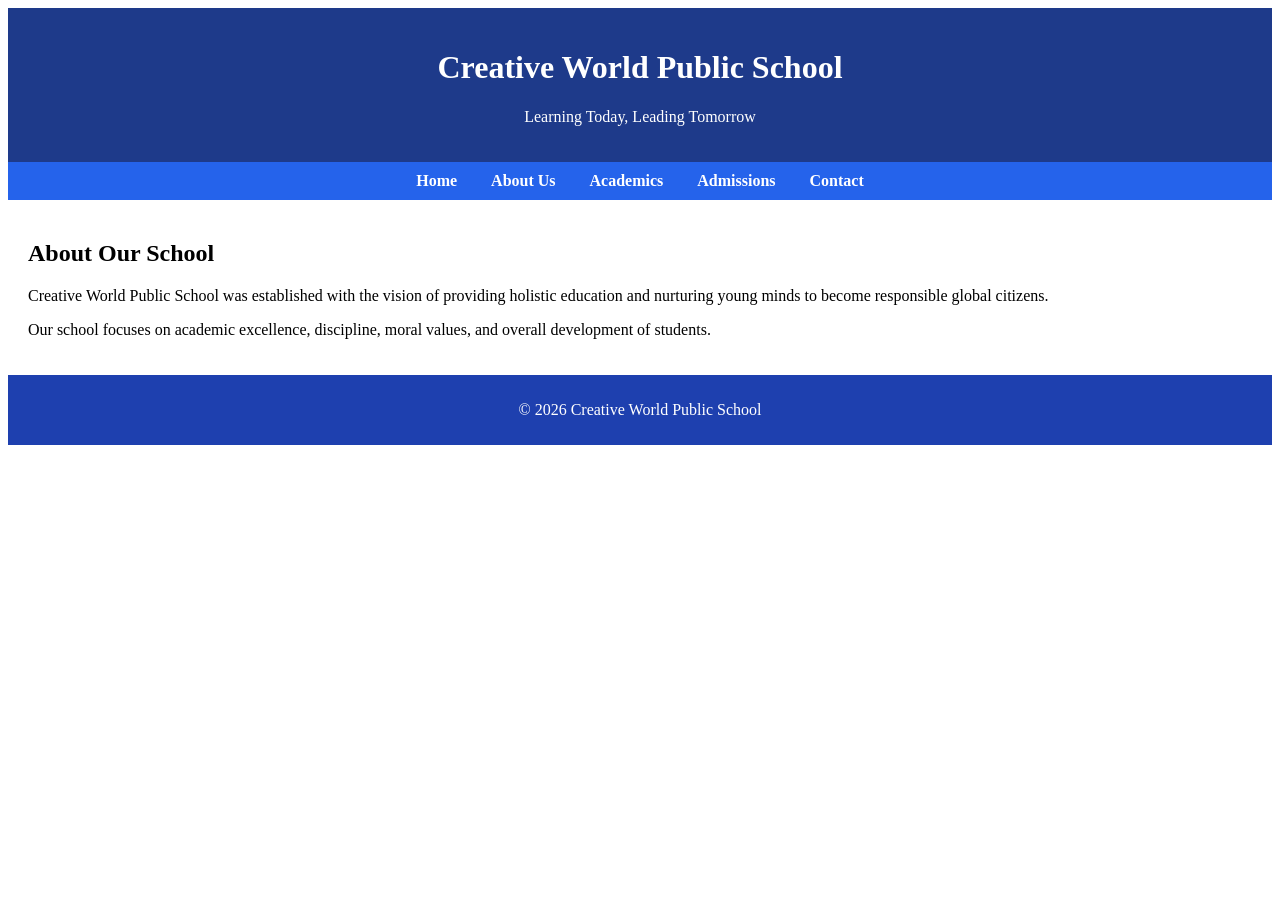
==== about.html @ 9b0a52f7 "first commit" ====
<!DOCTYPE html>
<html>
<head>
  <title>About Us - Creative World Public School</title>
  <link rel="stylesheet" href="style.css">
</head>
<body>

  <header>
    <h1>Creative World Public School</h1>
    <p>Learning Today, Leading Tomorrow</p>
  </header>

  <nav>
    <a href="index.html">Home</a>
    <a href="about.html">About Us</a>
    <a href="academics.html">Academics</a>
    <a href="admissions.html">Admissions</a>
    <a href="contact.html">Contact</a>
  </nav>

  <section>
    <h2>About Our School</h2>
    <p>
      Creative World Public School was established with the vision
      of providing holistic education and nurturing young minds
      to become responsible global citizens.
    </p>

    <p>
      Our school focuses on academic excellence, discipline,
      moral values, and overall development of students.
    </p>
  </section>

  <footer>
    <p>© 2026 Creative World Public School</p>
  </footer>

</body>
</html>
---- style.css ----
Conversation opened. 1 unread message.

Skip to content
Using Gmail with screen readers
4 of 2,316
creative World Public School
Inbox

Jamil Md
Attachments
9 Feb 2026, 22:29 (1 day ago)
to me


Best regards,
Jamil
Software Tester
Department: R&D
Mobile: +91-8877624846
 6 attachment
  •  Scanned by Gmail



body {
  margin: 0;
  font-family: Arial, sans-serif;
  min-height: 100vh;
  display: flex;
  flex-direction: column;
}



header {
  background-color: #1e3a8a;
  color: white;
  text-align: center;
  padding: 20px;
}

nav {
  background-color: #2563eb;
  text-align: center;
  padding: 10px;
}

nav a {
  color: white;
  margin: 0 15px;
  text-decoration: none;
  font-weight: bold;
}

nav a:hover {
  text-decoration: underline;
}

section {
  padding: 20px;
}

footer {
  background-color: #1e40af;
  color: white;
  text-align: center;
  padding: 10px;
  margin-top: auto;
}

style.css
Displaying style.css.
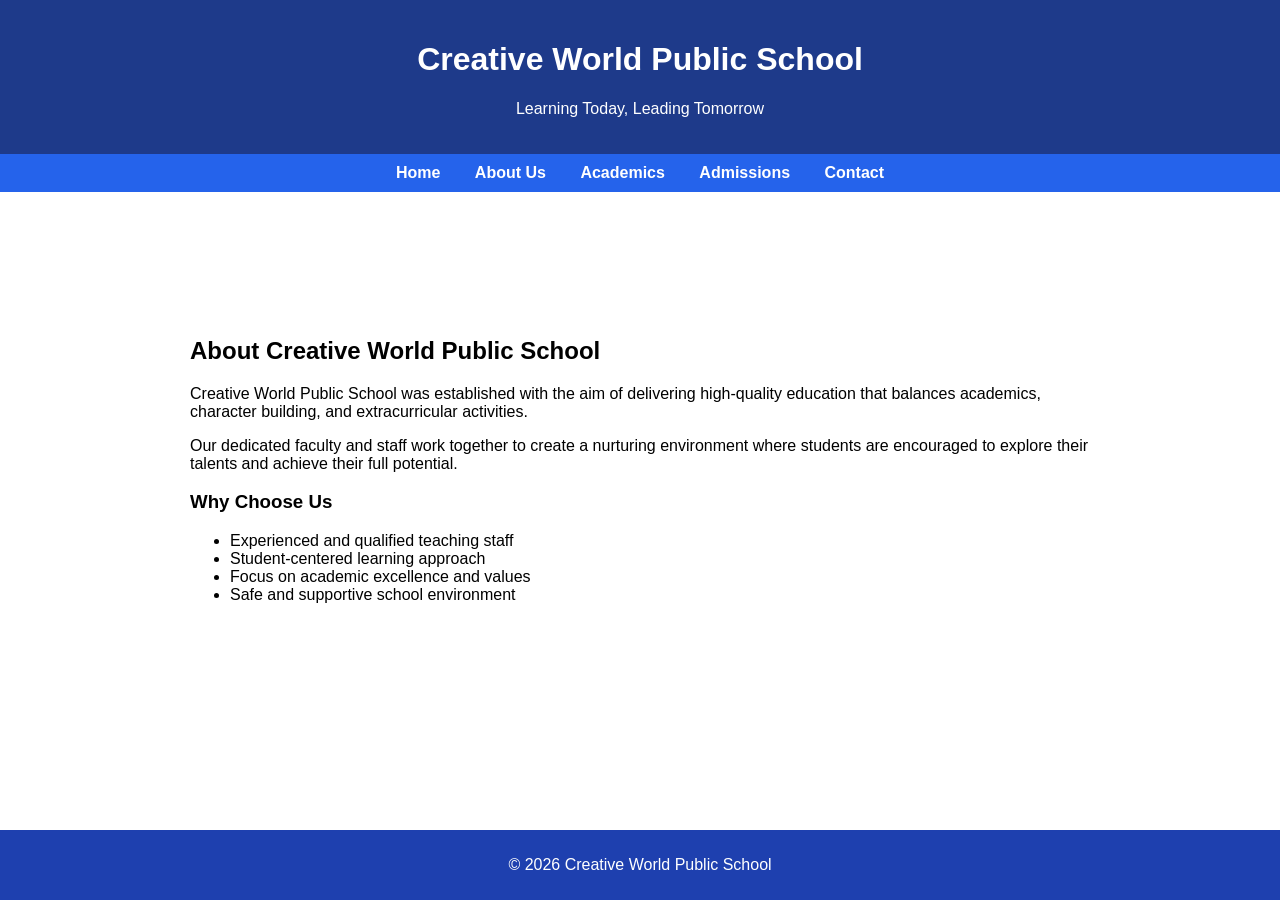
==== commit fd7ee2b3: "desktop uploaded all the new files" ====
--- a/about.html
+++ b/about.html
@@ -1,41 +1,52 @@
-<!DOCTYPE html>
-<html>
-<head>
-  <title>About Us - Creative World Public School</title>
-  <link rel="stylesheet" href="style.css">
-</head>
-<body>
-
-  <header>
-    <h1>Creative World Public School</h1>
-    <p>Learning Today, Leading Tomorrow</p>
-  </header>
-
-  <nav>
-    <a href="index.html">Home</a>
-    <a href="about.html">About Us</a>
-    <a href="academics.html">Academics</a>
-    <a href="admissions.html">Admissions</a>
-    <a href="contact.html">Contact</a>
-  </nav>
-
-  <section>
-    <h2>About Our School</h2>
-    <p>
-      Creative World Public School was established with the vision
-      of providing holistic education and nurturing young minds
-      to become responsible global citizens.
-    </p>
-
-    <p>
-      Our school focuses on academic excellence, discipline,
-      moral values, and overall development of students.
-    </p>
-  </section>
-
-  <footer>
-    <p>© 2026 Creative World Public School</p>
-  </footer>
-
-</body>
-</html>
+<!DOCTYPE html>
+<html>
+<head>
+  <title>About Us - Creative World Public School</title>
+  <link rel="stylesheet" href="style.css">
+</head>
+<body>
+
+  <header>
+    <h1>Creative World Public School</h1>
+    <p>Learning Today, Leading Tomorrow</p>
+  </header>
+
+  <nav>
+    <a href="index.html">Home</a>
+    <a href="about.html">About Us</a>
+    <a href="academics.html">Academics</a>
+    <a href="admissions.html">Admissions</a>
+    <a href="contact.html">Contact</a>
+  </nav>
+
+  <section>
+  <h2>About Creative World Public School</h2>
+
+  <p>
+    Creative World Public School was established with the aim of
+    delivering high-quality education that balances academics,
+    character building, and extracurricular activities.
+  </p>
+
+  <p>
+    Our dedicated faculty and staff work together to create a
+    nurturing environment where students are encouraged to
+    explore their talents and achieve their full potential.
+  </p>
+
+  <h3>Why Choose Us</h3>
+  <ul>
+    <li>Experienced and qualified teaching staff</li>
+    <li>Student-centered learning approach</li>
+    <li>Focus on academic excellence and values</li>
+    <li>Safe and supportive school environment</li>
+  </ul>
+</section>
+
+
+  <footer>
+    <p>© 2026 Creative World Public School</p>
+  </footer>
+
+</body>
+</html>
--- a/style.css
+++ b/style.css
@@ -1,72 +1,78 @@
-Conversation opened. 1 unread message.
-
-Skip to content
-Using Gmail with screen readers
-4 of 2,316
-creative World Public School
-Inbox
-
-Jamil Md
-Attachments
-9 Feb 2026, 22:29 (1 day ago)
-to me
-
-
-Best regards,
-Jamil
-Software Tester
-Department: R&D
-Mobile: +91-8877624846
- 6 attachment
-  •  Scanned by Gmail
-
-
-
-body {
-  margin: 0;
-  font-family: Arial, sans-serif;
-  min-height: 100vh;
-  display: flex;
-  flex-direction: column;
-}
-
-
-
-header {
-  background-color: #1e3a8a;
-  color: white;
-  text-align: center;
-  padding: 20px;
-}
-
-nav {
-  background-color: #2563eb;
-  text-align: center;
-  padding: 10px;
-}
-
-nav a {
-  color: white;
-  margin: 0 15px;
-  text-decoration: none;
-  font-weight: bold;
-}
-
-nav a:hover {
-  text-decoration: underline;
-}
-
-section {
-  padding: 20px;
-}
-
-footer {
-  background-color: #1e40af;
-  color: white;
-  text-align: center;
-  padding: 10px;
-  margin-top: auto;
-}
-
-style.css
-Displaying style.css.+
+
+body {
+  margin: 0;
+  font-family: Arial, sans-serif;
+  min-height: 100vh;
+  display: flex;
+  flex-direction: column;
+}
+
+
+
+
+header {
+  background-color: #1e3a8a;
+  color: white;
+  text-align: center;
+  padding: 20px;
+}
+
+nav {
+  background-color: #2563eb;
+  text-align: center;
+  padding: 10px;
+}
+
+nav a {
+  color: white;
+  margin: 0 15px;
+  text-decoration: none;
+  font-weight: bold;
+}
+
+nav a:hover {
+  text-decoration: underline;
+}
+
+section {
+  padding: 40px 20px;
+  max-width: 900px;
+  margin: auto;
+}
+
+
+footer {
+  background-color: #1e40af;
+  color: white;
+  text-align: center;
+  padding: 10px;
+  margin-top: auto;
+}
+.hero {
+  background-color: #f1f5f9;
+  text-align: center;
+  padding: 40px 20px;
+}
+
+.hero h2 {
+  color: #1e40af;
+  margin-bottom: 10px;
+}
+
+.hero p {
+  font-size: 18px;
+}
+
+.school-image {
+  text-align: center;
+  margin: 20px 0;
+}
+
+.school-image img {
+  width: 80%;
+  max-width: 600px;
+  border-radius: 8px;
+}
+
+
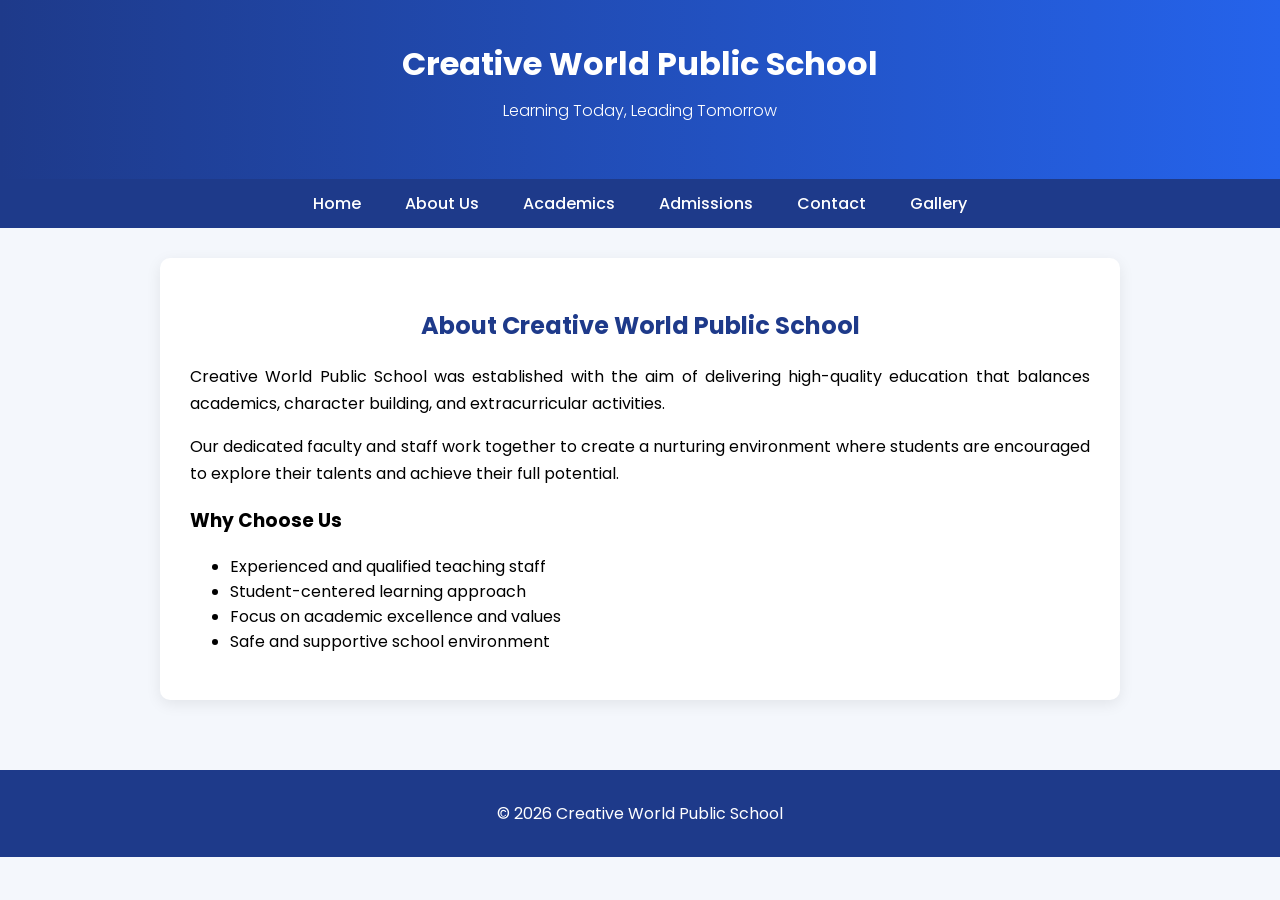
==== commit 1f845775: "Updated website design and added gallery" ====
--- a/about.html
+++ b/about.html
@@ -1,52 +1,55 @@
-<!DOCTYPE html>
-<html>
-<head>
-  <title>About Us - Creative World Public School</title>
-  <link rel="stylesheet" href="style.css">
-</head>
-<body>
-
-  <header>
-    <h1>Creative World Public School</h1>
-    <p>Learning Today, Leading Tomorrow</p>
-  </header>
-
-  <nav>
-    <a href="index.html">Home</a>
-    <a href="about.html">About Us</a>
-    <a href="academics.html">Academics</a>
-    <a href="admissions.html">Admissions</a>
-    <a href="contact.html">Contact</a>
-  </nav>
-
-  <section>
-  <h2>About Creative World Public School</h2>
-
-  <p>
-    Creative World Public School was established with the aim of
-    delivering high-quality education that balances academics,
-    character building, and extracurricular activities.
-  </p>
-
-  <p>
-    Our dedicated faculty and staff work together to create a
-    nurturing environment where students are encouraged to
-    explore their talents and achieve their full potential.
-  </p>
-
-  <h3>Why Choose Us</h3>
-  <ul>
-    <li>Experienced and qualified teaching staff</li>
-    <li>Student-centered learning approach</li>
-    <li>Focus on academic excellence and values</li>
-    <li>Safe and supportive school environment</li>
-  </ul>
-</section>
-
-
-  <footer>
-    <p>© 2026 Creative World Public School</p>
-  </footer>
-
-</body>
-</html>
+<!DOCTYPE html>
+<html>
+<head>
+  <title>About Us - Creative World Public School</title>
+  <meta name="viewport" content="width=device-width, initial-scale=1.0">
+  <link href="https://fonts.googleapis.com/css2?family=Poppins:wght@300;400;600&display=swap" rel="stylesheet">
+  <link rel="stylesheet" href="style.css">
+</head>
+<body>
+
+  <header>
+    <h1>Creative World Public School</h1>
+    <p>Learning Today, Leading Tomorrow</p>
+  </header>
+
+  <nav>
+    <a href="index.html">Home</a>
+    <a href="about.html">About Us</a>
+    <a href="academics.html">Academics</a>
+    <a href="admissions.html">Admissions</a>
+    <a href="contact.html">Contact</a>
+    <a href="gallery.html">Gallery</a>
+  </nav>
+
+  <section>
+  <h2>About Creative World Public School</h2>
+
+  <p>
+    Creative World Public School was established with the aim of
+    delivering high-quality education that balances academics,
+    character building, and extracurricular activities.
+  </p>
+
+  <p>
+    Our dedicated faculty and staff work together to create a
+    nurturing environment where students are encouraged to
+    explore their talents and achieve their full potential.
+  </p>
+
+  <h3>Why Choose Us</h3>
+  <ul>
+    <li>Experienced and qualified teaching staff</li>
+    <li>Student-centered learning approach</li>
+    <li>Focus on academic excellence and values</li>
+    <li>Safe and supportive school environment</li>
+  </ul>
+</section>
+
+
+  <footer>
+    <p>© 2026 Creative World Public School</p>
+  </footer>
+
+</body>
+</html>
--- a/style.css
+++ b/style.css
@@ -1,78 +1,219 @@
-
-
-body {
-  margin: 0;
-  font-family: Arial, sans-serif;
-  min-height: 100vh;
-  display: flex;
-  flex-direction: column;
-}
-
-
-
-
-header {
-  background-color: #1e3a8a;
-  color: white;
-  text-align: center;
-  padding: 20px;
-}
-
-nav {
-  background-color: #2563eb;
-  text-align: center;
-  padding: 10px;
-}
-
-nav a {
-  color: white;
-  margin: 0 15px;
-  text-decoration: none;
-  font-weight: bold;
-}
-
-nav a:hover {
-  text-decoration: underline;
-}
-
-section {
-  padding: 40px 20px;
-  max-width: 900px;
-  margin: auto;
-}
-
-
-footer {
-  background-color: #1e40af;
-  color: white;
-  text-align: center;
-  padding: 10px;
-  margin-top: auto;
-}
-.hero {
-  background-color: #f1f5f9;
-  text-align: center;
-  padding: 40px 20px;
-}
-
-.hero h2 {
-  color: #1e40af;
-  margin-bottom: 10px;
-}
-
-.hero p {
-  font-size: 18px;
-}
-
-.school-image {
-  text-align: center;
-  margin: 20px 0;
-}
-
-.school-image img {
-  width: 80%;
-  max-width: 600px;
-  border-radius: 8px;
-}
-
-
+body {
+  margin: 0;
+  font-family: 'Poppins', sans-serif;
+  background-color: #f4f7fc;
+  min-height: 100vh;
+  display: flex;
+  flex-direction: column;
+}
+
+/* Header */
+header {
+  background: linear-gradient(90deg, #1e3a8a, #2563eb);
+  color: white;
+  text-align: center;
+  padding: 40px 20px;
+}
+
+header h1 {
+  margin: 0;
+  font-size: 32px;
+}
+
+header p {
+  margin-top: 10px;
+  font-weight: 300;
+}
+
+/* Navigation */
+nav {
+  background-color: #1e3a8a;
+  text-align: center;
+  padding: 12px 0;
+}
+
+nav a {
+  color: white;
+  text-decoration: none;
+  margin: 0 20px;
+  font-weight: 500;
+  transition: 0.3s;
+}
+
+nav a:hover {
+  color: #ffd700;
+}
+
+/* Hero Section */
+.hero {
+  background-color: #e6f0ff;
+  text-align: center;
+  padding: 40px 20px;
+}
+
+.hero h2 {
+  color: #1e40af;
+  margin-bottom: 10px;
+}
+
+/* Main Sections */
+section {
+  background: white;
+  margin: 30px auto;
+  padding: 30px;
+  border-radius: 10px;
+  max-width: 900px;
+  box-shadow: 0 4px 15px rgba(0,0,0,0.08);
+}
+
+/* Section Headings */
+section h2 {
+  text-align: center;
+  color: #1e3a8a;
+  margin-bottom: 20px;
+}
+
+/* Section Paragraphs */
+section p {
+  line-height: 1.7;
+  font-size: 16px;
+  text-align: justify;
+}
+
+/* Images */
+.school-image {
+  text-align: center;
+  margin: 20px 0;
+}
+
+.school-image img {
+  width: 100%;
+  max-width: 600px;
+  display: block;
+  margin: 20px auto;
+  border-radius: 10px;
+}
+
+/* Buttons */
+button {
+  background-color: #1e3a8a;
+  color: white;
+  padding: 10px 20px;
+  border: none;
+  border-radius: 5px;
+  cursor: pointer;
+}
+
+button:hover {
+  background-color: #15306b;
+}
+
+/* Footer */
+footer {
+  background-color: #1e3a8a;
+  color: white;
+  text-align: center;
+  padding: 15px;
+  margin-top: 40px;
+}
+
+/* Main layout fix */
+main {
+  flex: 1;
+}
+
+
+/* ===========================
+   Responsive Design
+   =========================== */
+
+@media (max-width: 768px) {
+
+  nav {
+    padding: 0;
+  }
+
+  nav a {
+    text-align: center;
+    font-size: 16px;
+    display: block;
+    width: 100%;
+    padding: 15px 0;
+    margin: 0;
+    border-top: 1px solid rgba(255,255,255,0.2);
+  }
+
+  nav a:first-child {
+    border-top: none;
+  }
+
+}
+
+/* Gallery Grid */
+.gallery {
+  display: grid;
+  grid-template-columns: repeat(auto-fit, minmax(250px, 1fr));
+  gap: 15px;
+  margin-top: 20px;
+}
+
+.gallery img {
+  width: 100%;
+  border-radius: 10px;
+  transition: 0.3s;
+}
+
+.gallery img:hover {
+  transform: scale(1.05);
+}
+
+/* =========================
+   Gallery Styling
+========================= */
+
+.gallery {
+  display: grid;
+  grid-template-columns: repeat(auto-fit, minmax(250px, 1fr));
+  gap: 20px;
+  margin-top: 25px;
+}
+
+.gallery-item {
+  overflow: hidden;
+  border-radius: 12px;
+  box-shadow: 0 5px 15px rgba(0,0,0,0.1);
+}
+
+.gallery-item img {
+  width: 100%;
+  height: 250px;
+  object-fit: cover;
+  transition: transform 0.4s ease;
+}
+
+.gallery-item img:hover {
+  transform: scale(1.1);
+}
+.gallery {
+  display: grid;
+  grid-template-columns: repeat(auto-fit, minmax(250px, 1fr));
+  gap: 20px;
+}
+
+.gallery-item {
+  overflow: hidden;
+  border-radius: 10px;
+  box-shadow: 0 4px 15px rgba(0,0,0,0.1);
+}
+
+.gallery-item img {
+  width: 100%;
+  height: 250px;        /* Fixed height */
+  object-fit: cover;    /* This fixes vertical image issue */
+  display: block;
+  transition: 0.4s;
+}
+
+.gallery-item img:hover {
+  transform: scale(1.05);
+}
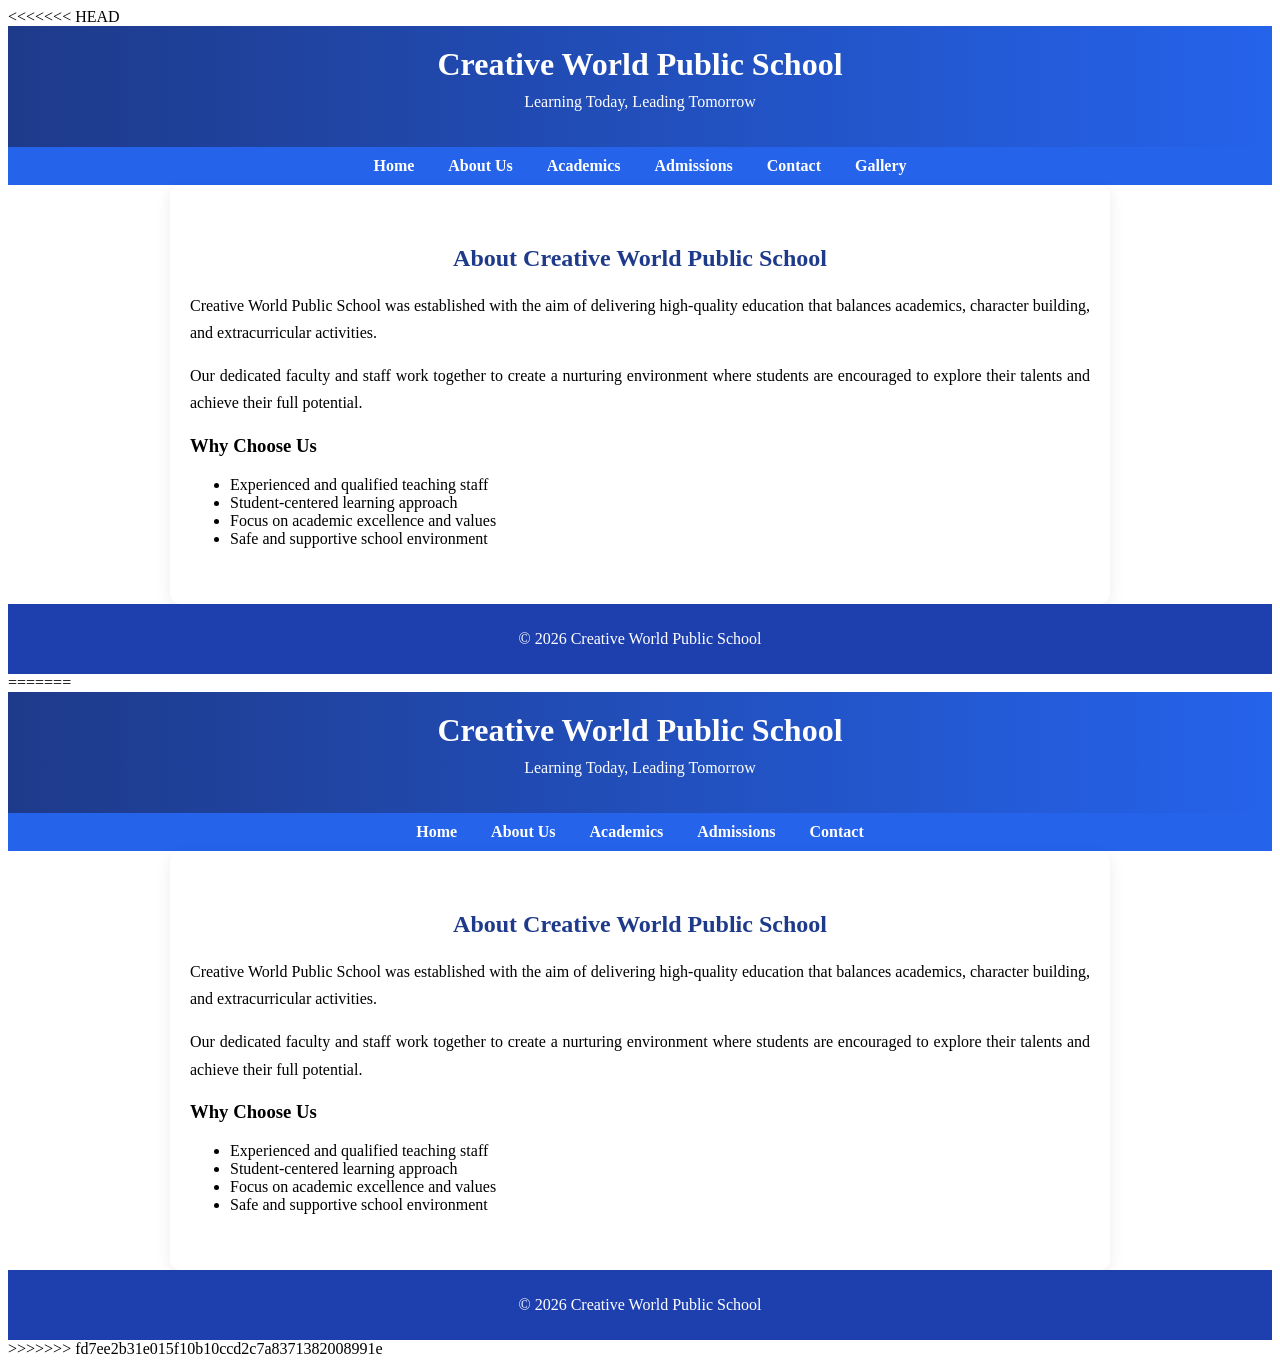
==== commit 41c035e1: "Resolved merge conflicts and updated websitje" ====
--- a/about.html
+++ b/about.html
@@ -1,3 +1,4 @@
+<<<<<<< HEAD
 <!DOCTYPE html>
 <html>
 <head>
@@ -53,3 +54,57 @@
 
 </body>
 </html>
+=======
+<!DOCTYPE html>
+<html>
+<head>
+  <title>About Us - Creative World Public School</title>
+  <link rel="stylesheet" href="style.css">
+</head>
+<body>
+
+  <header>
+    <h1>Creative World Public School</h1>
+    <p>Learning Today, Leading Tomorrow</p>
+  </header>
+
+  <nav>
+    <a href="index.html">Home</a>
+    <a href="about.html">About Us</a>
+    <a href="academics.html">Academics</a>
+    <a href="admissions.html">Admissions</a>
+    <a href="contact.html">Contact</a>
+  </nav>
+
+  <section>
+  <h2>About Creative World Public School</h2>
+
+  <p>
+    Creative World Public School was established with the aim of
+    delivering high-quality education that balances academics,
+    character building, and extracurricular activities.
+  </p>
+
+  <p>
+    Our dedicated faculty and staff work together to create a
+    nurturing environment where students are encouraged to
+    explore their talents and achieve their full potential.
+  </p>
+
+  <h3>Why Choose Us</h3>
+  <ul>
+    <li>Experienced and qualified teaching staff</li>
+    <li>Student-centered learning approach</li>
+    <li>Focus on academic excellence and values</li>
+    <li>Safe and supportive school environment</li>
+  </ul>
+</section>
+
+
+  <footer>
+    <p>© 2026 Creative World Public School</p>
+  </footer>
+
+</body>
+</html>
+>>>>>>> fd7ee2b31e015f10b10ccd2c7a8371382008991e
--- a/style.css
+++ b/style.css
@@ -1,3 +1,4 @@
+<<<<<<< HEAD
 body {
   margin: 0;
   font-family: 'Poppins', sans-serif;
@@ -216,4 +217,84 @@
 
 .gallery-item img:hover {
   transform: scale(1.05);
-}+}
+=======
+
+
+body {
+  margin: 0;
+  font-family: Arial, sans-serif;
+  min-height: 100vh;
+  display: flex;
+  flex-direction: column;
+}
+
+
+
+
+header {
+  background-color: #1e3a8a;
+  color: white;
+  text-align: center;
+  padding: 20px;
+}
+
+nav {
+  background-color: #2563eb;
+  text-align: center;
+  padding: 10px;
+}
+
+nav a {
+  color: white;
+  margin: 0 15px;
+  text-decoration: none;
+  font-weight: bold;
+}
+
+nav a:hover {
+  text-decoration: underline;
+}
+
+section {
+  padding: 40px 20px;
+  max-width: 900px;
+  margin: auto;
+}
+
+
+footer {
+  background-color: #1e40af;
+  color: white;
+  text-align: center;
+  padding: 10px;
+  margin-top: auto;
+}
+.hero {
+  background-color: #f1f5f9;
+  text-align: center;
+  padding: 40px 20px;
+}
+
+.hero h2 {
+  color: #1e40af;
+  margin-bottom: 10px;
+}
+
+.hero p {
+  font-size: 18px;
+}
+
+.school-image {
+  text-align: center;
+  margin: 20px 0;
+}
+
+.school-image img {
+  width: 80%;
+  max-width: 600px;
+  border-radius: 8px;
+}
+
+
+>>>>>>> fd7ee2b31e015f10b10ccd2c7a8371382008991e
--- a/style.css
+++ b/style.css
@@ -1,3 +1,4 @@
+<<<<<<< HEAD
 body {
   margin: 0;
   font-family: 'Poppins', sans-serif;
@@ -216,4 +217,84 @@
 
 .gallery-item img:hover {
   transform: scale(1.05);
-}+}
+=======
+
+
+body {
+  margin: 0;
+  font-family: Arial, sans-serif;
+  min-height: 100vh;
+  display: flex;
+  flex-direction: column;
+}
+
+
+
+
+header {
+  background-color: #1e3a8a;
+  color: white;
+  text-align: center;
+  padding: 20px;
+}
+
+nav {
+  background-color: #2563eb;
+  text-align: center;
+  padding: 10px;
+}
+
+nav a {
+  color: white;
+  margin: 0 15px;
+  text-decoration: none;
+  font-weight: bold;
+}
+
+nav a:hover {
+  text-decoration: underline;
+}
+
+section {
+  padding: 40px 20px;
+  max-width: 900px;
+  margin: auto;
+}
+
+
+footer {
+  background-color: #1e40af;
+  color: white;
+  text-align: center;
+  padding: 10px;
+  margin-top: auto;
+}
+.hero {
+  background-color: #f1f5f9;
+  text-align: center;
+  padding: 40px 20px;
+}
+
+.hero h2 {
+  color: #1e40af;
+  margin-bottom: 10px;
+}
+
+.hero p {
+  font-size: 18px;
+}
+
+.school-image {
+  text-align: center;
+  margin: 20px 0;
+}
+
+.school-image img {
+  width: 80%;
+  max-width: 600px;
+  border-radius: 8px;
+}
+
+
+>>>>>>> fd7ee2b31e015f10b10ccd2c7a8371382008991e
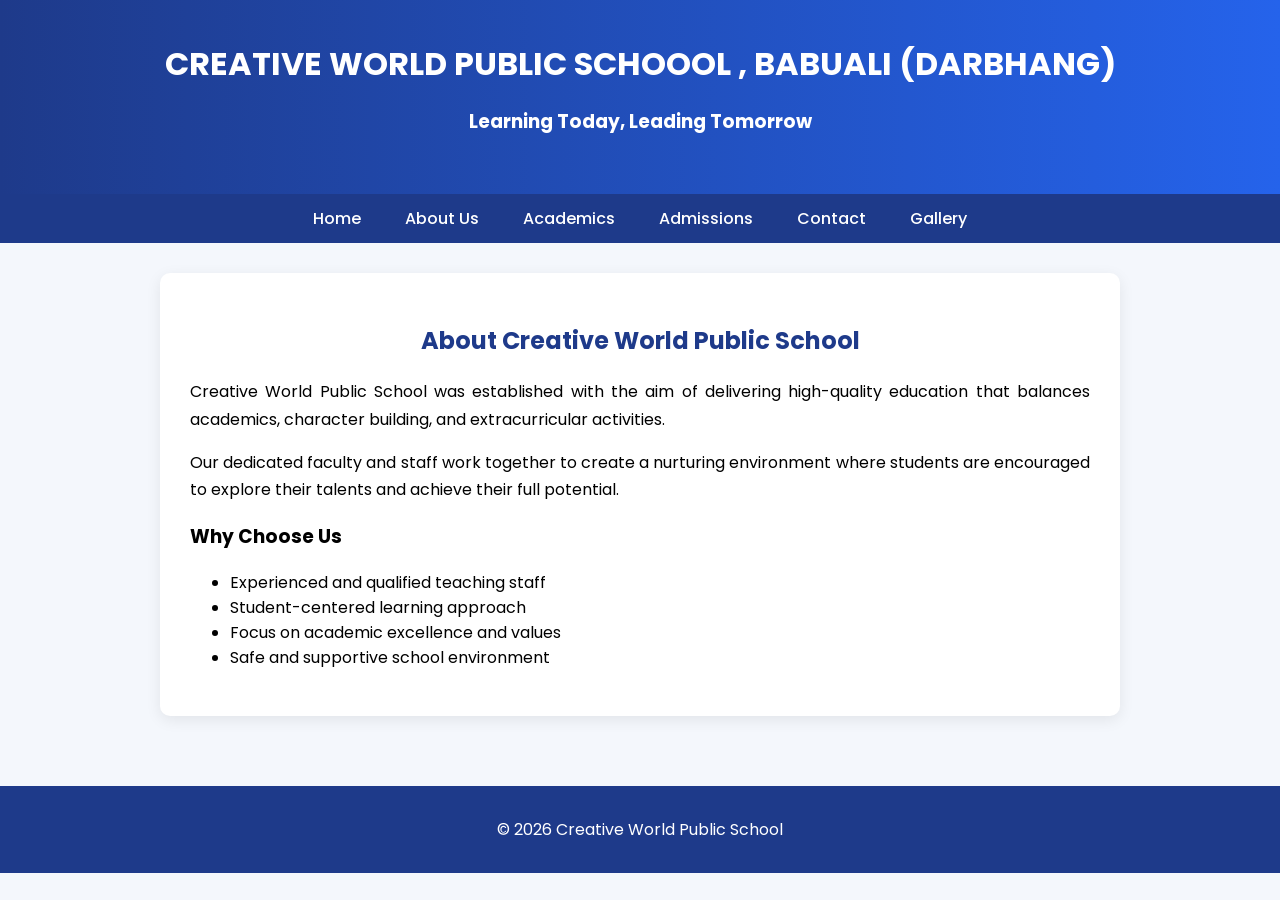
==== commit 271f63a3: "Fixed footer alignment using flex layout" ====
--- a/about.html
+++ b/about.html
@@ -1,4 +1,4 @@
-<<<<<<< HEAD
+
 <!DOCTYPE html>
 <html>
 <head>
@@ -10,8 +10,8 @@
 <body>
 
   <header>
-    <h1>Creative World Public School</h1>
-    <p>Learning Today, Leading Tomorrow</p>
+     <h1>CREATIVE WORLD PUBLIC SCHOOOL , BABUALI (DARBHANG) </h1>
+    <h3>Learning Today, Leading Tomorrow</h3>
   </header>
 
   <nav>
@@ -52,59 +52,3 @@
     <p>© 2026 Creative World Public School</p>
   </footer>
 
-</body>
-</html>
-=======
-<!DOCTYPE html>
-<html>
-<head>
-  <title>About Us - Creative World Public School</title>
-  <link rel="stylesheet" href="style.css">
-</head>
-<body>
-
-  <header>
-    <h1>Creative World Public School</h1>
-    <p>Learning Today, Leading Tomorrow</p>
-  </header>
-
-  <nav>
-    <a href="index.html">Home</a>
-    <a href="about.html">About Us</a>
-    <a href="academics.html">Academics</a>
-    <a href="admissions.html">Admissions</a>
-    <a href="contact.html">Contact</a>
-  </nav>
-
-  <section>
-  <h2>About Creative World Public School</h2>
-
-  <p>
-    Creative World Public School was established with the aim of
-    delivering high-quality education that balances academics,
-    character building, and extracurricular activities.
-  </p>
-
-  <p>
-    Our dedicated faculty and staff work together to create a
-    nurturing environment where students are encouraged to
-    explore their talents and achieve their full potential.
-  </p>
-
-  <h3>Why Choose Us</h3>
-  <ul>
-    <li>Experienced and qualified teaching staff</li>
-    <li>Student-centered learning approach</li>
-    <li>Focus on academic excellence and values</li>
-    <li>Safe and supportive school environment</li>
-  </ul>
-</section>
-
-
-  <footer>
-    <p>© 2026 Creative World Public School</p>
-  </footer>
-
-</body>
-</html>
->>>>>>> fd7ee2b31e015f10b10ccd2c7a8371382008991e
--- a/style.css
+++ b/style.css
@@ -1,4 +1,4 @@
-<<<<<<< HEAD
+
 body {
   margin: 0;
   font-family: 'Poppins', sans-serif;
@@ -218,83 +218,6 @@
 .gallery-item img:hover {
   transform: scale(1.05);
 }
-=======
-
-
-body {
-  margin: 0;
-  font-family: Arial, sans-serif;
-  min-height: 100vh;
-  display: flex;
-  flex-direction: column;
-}
-
-
-
-
-header {
-  background-color: #1e3a8a;
-  color: white;
-  text-align: center;
-  padding: 20px;
-}
-
-nav {
-  background-color: #2563eb;
-  text-align: center;
-  padding: 10px;
-}
-
-nav a {
-  color: white;
-  margin: 0 15px;
-  text-decoration: none;
-  font-weight: bold;
-}
-
-nav a:hover {
-  text-decoration: underline;
-}
-
-section {
-  padding: 40px 20px;
-  max-width: 900px;
-  margin: auto;
-}
-
-
-footer {
-  background-color: #1e40af;
-  color: white;
-  text-align: center;
-  padding: 10px;
-  margin-top: auto;
-}
-.hero {
-  background-color: #f1f5f9;
-  text-align: center;
-  padding: 40px 20px;
-}
-
-.hero h2 {
-  color: #1e40af;
-  margin-bottom: 10px;
-}
-
-.hero p {
-  font-size: 18px;
-}
-
-.school-image {
-  text-align: center;
-  margin: 20px 0;
-}
-
-.school-image img {
-  width: 80%;
-  max-width: 600px;
-  border-radius: 8px;
-}
-
-
->>>>>>> fd7ee2b31e015f10b10ccd2c7a8371382008991e
+
+
+
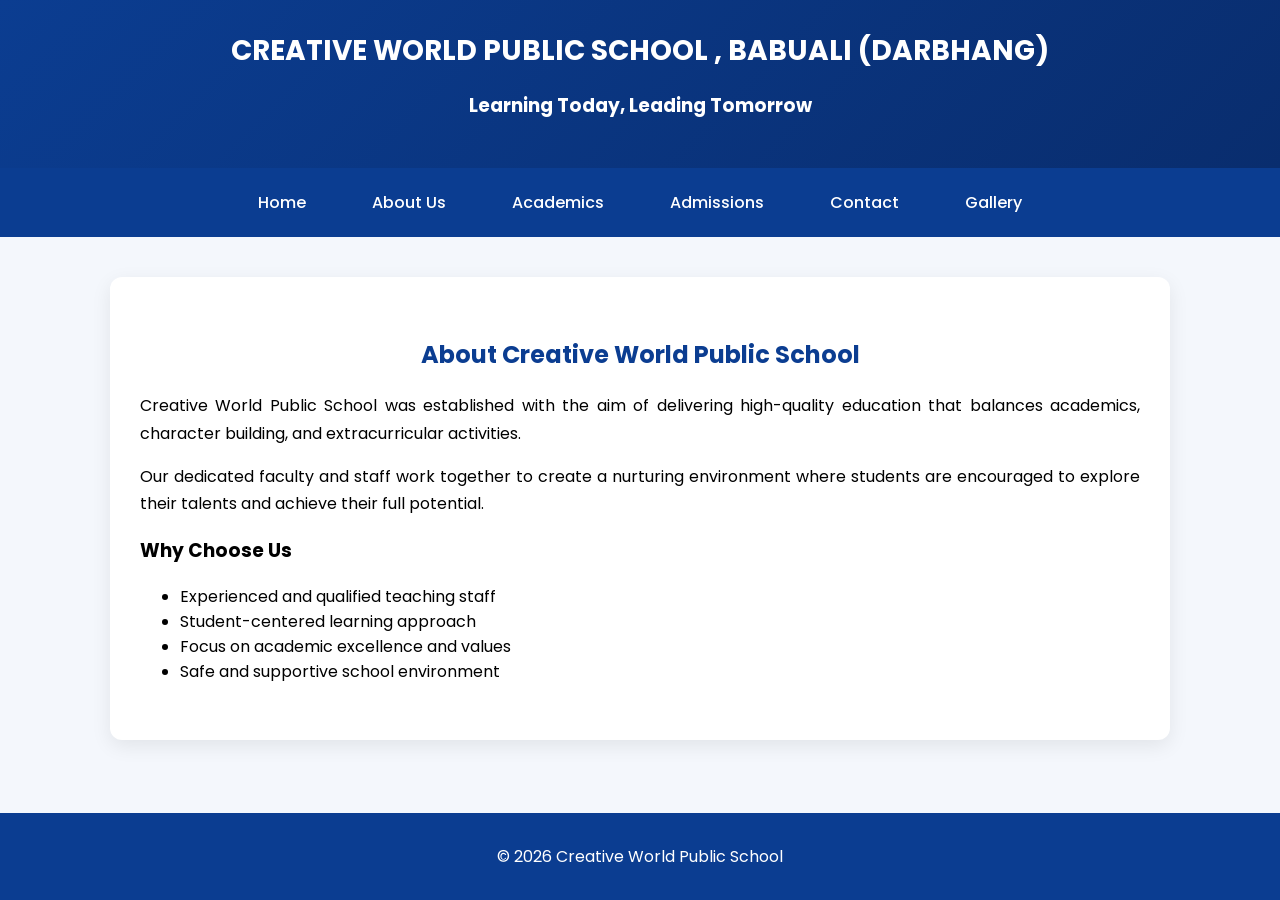
==== commit 3228e9ac: "Updated school website pages and gallery images" ====
--- a/about.html
+++ b/about.html
@@ -10,7 +10,7 @@
 <body>
 
   <header>
-     <h1>CREATIVE WORLD PUBLIC SCHOOOL , BABUALI (DARBHANG) </h1>
+     <h1>CREATIVE WORLD PUBLIC SCHOOL , BABUALI (DARBHANG) </h1>
     <h3>Learning Today, Leading Tomorrow</h3>
   </header>
 
--- a/style.css
+++ b/style.css
@@ -10,71 +10,94 @@
 
 /* Header */
 header {
-  background: linear-gradient(90deg, #1e3a8a, #2563eb);
-  color: white;
-  text-align: center;
-  padding: 40px 20px;
+  background: linear-gradient(135deg, #0b3d91, #092d6e);
+  color: white;
+  text-align: center;
+  padding: 30px 10px;
 }
 
 header h1 {
   margin: 0;
-  font-size: 32px;
+  font-size: 28px;
 }
 
 header p {
-  margin-top: 10px;
-  font-weight: 300;
+  margin-top: 8px;
+  font-size: 14px;
+  color: #f4b400;
 }
 
 /* Navigation */
 nav {
-  background-color: #1e3a8a;
-  text-align: center;
+  background-color: #0b3d91;
   padding: 12px 0;
+  text-align: center;
 }
 
 nav a {
   color: white;
   text-decoration: none;
-  margin: 0 20px;
+  margin: 0 18px;
   font-weight: 500;
+  position: relative;
+  transition: 0.3s ease;
+}
+
+nav a::after {
+  content: "";
+  width: 0;
+  height: 2px;
+  background: #f4b400;
+  position: absolute;
+  left: 0;
+  bottom: -5px;
   transition: 0.3s;
 }
 
-nav a:hover {
-  color: #ffd700;
+nav a:hover::after {
+  width: 100%;
 }
 
 /* Hero Section */
 .hero {
-  background-color: #e6f0ff;
-  text-align: center;
-  padding: 40px 20px;
+  text-align: center;
+  padding: 70px 20px;
+  background: linear-gradient(to right, #e6f0ff, #ffffff);
+  border-radius: 15px;
+  max-width: 1000px;
+  margin: 40px auto;
+  box-shadow: 0 6px 20px rgba(0, 0, 0, 0.08);
 }
 
 .hero h2 {
-  color: #1e40af;
-  margin-bottom: 10px;
+  color: #0b3d91;
+  margin-bottom: 15px;
+  font-size: 28px;
+}
+
+.hero p {
+  font-size: 18px;
+  margin-bottom: 20px;
 }
 
 /* Main Sections */
+
 section {
   background: white;
-  margin: 30px auto;
-  padding: 30px;
-  border-radius: 10px;
-  max-width: 900px;
-  box-shadow: 0 4px 15px rgba(0,0,0,0.08);
-}
-
-/* Section Headings */
+  margin: 40px auto;
+  padding: 40px 30px;
+  border-radius: 12px;
+  max-width: 1000px;
+  box-shadow: 0 6px 20px rgba(0, 0, 0, 0.08);
+}
+
 section h2 {
   text-align: center;
-  color: #1e3a8a;
+  color: #0b3d91;
   margin-bottom: 20px;
-}
-
-/* Section Paragraphs */
+  font-size: 24px;
+}
+
 section p {
   line-height: 1.7;
   font-size: 16px;
@@ -111,11 +134,11 @@
 
 /* Footer */
 footer {
-  background-color: #1e3a8a;
-  color: white;
-  text-align: center;
-  padding: 15px;
-  margin-top: 40px;
+  background-color: #0b3d91;
+  color: white;
+  text-align: center;
+  padding: 15px 0;
+  margin-top: auto;
 }
 
 /* Main layout fix */
@@ -130,6 +153,27 @@
 
 @media (max-width: 768px) {
 
+  /* Highlight boxes mobile fix */
+.highlights {
+  gap: 15px;
+}
+
+.highlight-box {
+  width: 45%;
+  padding: 20px 10px;
+}
+
+.highlight-box h3 {
+  font-size: 20px;
+}
+
+.highlight-box i {
+  width: 55px;
+  height: 55px;
+  font-size: 24px;
+}
+
+  /* NAVIGATION */
   nav {
     padding: 0;
   }
@@ -148,76 +192,289 @@
     border-top: none;
   }
 
-}
-
-/* Gallery Grid */
+  /* FOOTER */
+  .footer-container {
+    flex-direction: column;
+    text-align: center;
+  }
+
+  .social-icons {
+    margin-top: 10px;
+  }
+  .footer-brand .footer-logo {
+  justify-content: center;
+}
+
+}
+
+
+/* Button */
+
+.btn {
+  display: inline-block;
+  margin-top: 20px;
+  padding: 12px 25px;
+  background-color: #0b3d91;
+  color: white;
+  text-decoration: none;
+  border-radius: 6px;
+  font-weight: bold;
+  transition: 0.3s ease;
+}
+
+.btn:hover {
+  background-color: #082d6b;
+}
+
+ 
+.highlights {
+  display: flex;
+  justify-content: center;
+  gap: 30px;
+  margin: 60px auto;
+  flex-wrap: wrap;
+  max-width: 1000px;
+}
+
+.highlight-box {
+  background: rgb(132, 252, 172);
+  padding: 30px 15px;
+  width: 220px;
+  text-align: center;
+  border-radius: 12px;
+  box-shadow: 0 6px 20px rgba(0, 0, 0, 0.08);
+  transition: 0.3s ease;
+
+  display: flex;
+  flex-direction: column;
+  justify-content: center;
+  align-items: center;
+}
+
+.highlight-box h3 {
+  color: #0b3d91;
+  font-size: 28px;
+  margin-bottom: 10px;
+}
+
+/* Add Premium Icon CSS */
+
+.highlight-box i {
+  font-size: 36px;
+  margin-bottom: 18px;
+  width: 70px;
+  height: 70px;
+  display: flex;
+  align-items: center;
+  justify-content: center;
+  border-radius: 50%;
+  color: white;
+  transition: all 0.3s ease;
+}
+
+.icon-student {
+  background: linear-gradient(135deg, #2563eb, #60a5fa);
+}
+
+.icon-teacher {
+  background: linear-gradient(135deg, #16a34a, #4ade80);
+}
+
+.icon-result {
+  background: linear-gradient(135deg, #f59e0b, #fbbf24);
+}
+
+.icon-class {
+  background: linear-gradient(135deg, #9333ea, #c084fc);
+}
+
+.highlight-box:hover i {
+  transform: scale(1.15) rotate(5deg);
+}
+
+.highlight-box {
+  transition: transform 0.3s ease, box-shadow 0.3s ease;
+}
+.highlight-box:hover {
+  transform: translateY(-8px);
+  box-shadow: 0 12px 30px rgba(0, 0, 0, 0.12);
+}
+
+nav {
+  display: flex;
+  justify-content: center;
+  flex-wrap: wrap;
+}
+
+nav a {
+  padding: 10px 15px;
+}
+
+/* =========================
+   Premium Footer
+========================= */
+
+.footer {
+  background: linear-gradient(135deg, #0b3d91, #092d6e);
+  color: white;
+  padding: 50px 20px 20px;
+  margin-top: auto;
+}
+
+.footer-container {
+  display: flex;
+  justify-content: space-between;
+  flex-wrap: wrap;
+  max-width: 1100px;
+  margin: auto;
+  gap: 30px;
+}
+
+.footer-box {
+  flex: 1;
+  min-width: 220px;
+}
+
+.footer-box h3,
+.footer-box h4 {
+  margin-bottom: 15px;
+}
+
+.footer-box a {
+  display: block;
+  color: #ddd;
+  text-decoration: none;
+  margin-bottom: 8px;
+  transition: 0.3s;
+}
+
+.footer-box a:hover {
+  color: #f4b400;
+}
+
+.social-icons i {
+  font-size: 18px;
+  margin-right: 12px;
+  cursor: pointer;
+  transition: 0.3s;
+}
+
+.social-icons i:hover {
+  color: #f4b400;
+}
+
+.footer-bottom {
+  text-align: center;
+  margin-top: 30px;
+  padding-top: 15px;
+  border-top: 1px solid rgba(255,255,255,0.2);
+  font-size: 14px;
+}
+
+/* Footer Logo Alignment */
+
+.footer-brand .footer-logo {
+  display: flex;
+  align-items: center;
+  gap: 12px;
+}
+
+.footer-brand img {
+  width: 50px;
+  height: 50px;
+  object-fit: contain;
+}
+
+.footer-brand h3 {
+  margin: 0;
+}
+
+/* =========================
+   ULTRA PREMIUM GALLERY
+========================= */
+
 .gallery {
+  padding: 60px 20px;
+  text-align: center;
+}
+
+.gallery h2 {
+  font-size: 32px;
+  margin-bottom: 40px;
+  color: #0b3d91;
+}
+
+.gallery-container {
   display: grid;
   grid-template-columns: repeat(auto-fit, minmax(250px, 1fr));
-  gap: 15px;
-  margin-top: 20px;
-}
-
-.gallery img {
-  width: 100%;
-  border-radius: 10px;
-  transition: 0.3s;
-}
-
-.gallery img:hover {
-  transform: scale(1.05);
-}
-
-/* =========================
-   Gallery Styling
-========================= */
-
-.gallery {
-  display: grid;
-  grid-template-columns: repeat(auto-fit, minmax(250px, 1fr));
-  gap: 20px;
-  margin-top: 25px;
+  gap: 25px;
+  max-width: 1100px;
+  margin: auto;
 }
 
 .gallery-item {
+  position: relative;
   overflow: hidden;
-  border-radius: 12px;
-  box-shadow: 0 5px 15px rgba(0,0,0,0.1);
+  border-radius: 15px;
+  box-shadow: 0 8px 25px rgba(0,0,0,0.1);
+  cursor: pointer;
 }
 
 .gallery-item img {
   width: 100%;
-  height: 250px;
+  height: 230px;
   object-fit: cover;
-  transition: transform 0.4s ease;
-}
-
-.gallery-item img:hover {
-  transform: scale(1.1);
-}
-.gallery {
-  display: grid;
-  grid-template-columns: repeat(auto-fit, minmax(250px, 1fr));
-  gap: 20px;
-}
-
-.gallery-item {
-  overflow: hidden;
+  transition: transform 0.6s ease;
+}
+
+/* Zoom effect */
+.gallery-item:hover img {
+  transform: scale(1.15);
+}
+
+/* Overlay */
+.overlay {
+  position: absolute;
+  bottom: 0;
+  width: 100%;
+  background: rgba(0,0,0,0.6);
+  color: white;
+  padding: 15px;
+  text-align: center;
+  transform: translateY(100%);
+  transition: 0.4s ease;
+}
+
+.gallery-item:hover .overlay {
+  transform: translateY(0);
+}
+
+/* Lightbox */
+.lightbox {
+  display: none;
+  position: fixed;
+  z-index: 999;
+  padding-top: 60px;
+  left: 0;
+  top: 0;
+  width: 100%;
+  height: 100%;
+  background: rgba(0,0,0,0.9);
+}
+
+.lightbox img {
+  display: block;
+  margin: auto;
+  max-width: 85%;
+  max-height: 80vh;
   border-radius: 10px;
-  box-shadow: 0 4px 15px rgba(0,0,0,0.1);
-}
-
-.gallery-item img {
-  width: 100%;
-  height: 250px;        /* Fixed height */
-  object-fit: cover;    /* This fixes vertical image issue */
-  display: block;
-  transition: 0.4s;
-}
-
-.gallery-item img:hover {
-  transform: scale(1.05);
-}
-
-
-
+}
+
+.close-btn {
+  position: absolute;
+  top: 25px;
+  right: 40px;
+  color: white;
+  font-size: 40px;
+  cursor: pointer;
+}
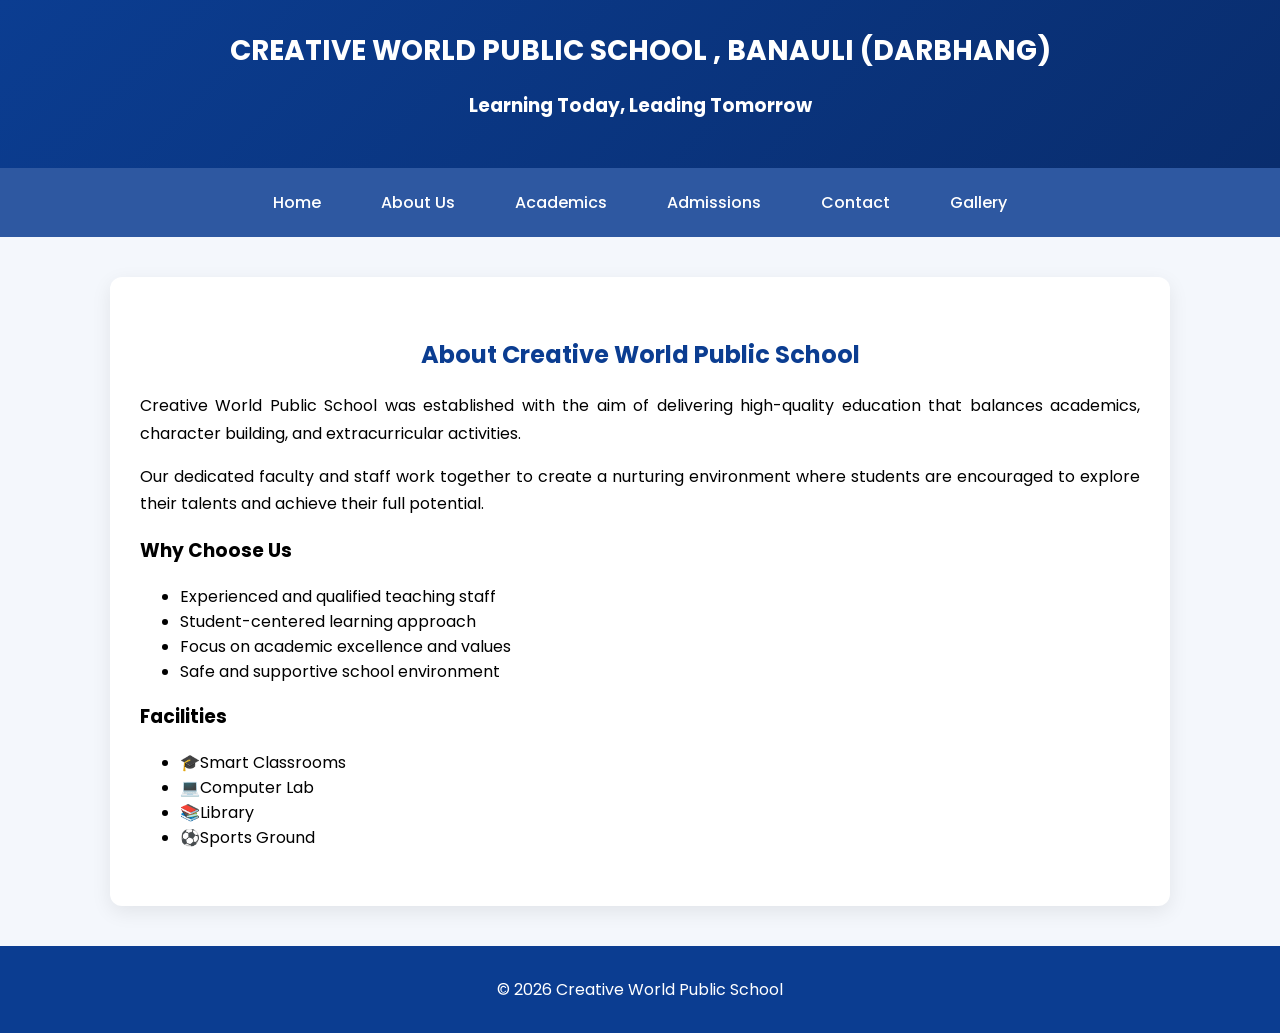
==== commit 526bebb4: "Added some new  images and fixed some bugs" ====
--- a/about.html
+++ b/about.html
@@ -10,7 +10,7 @@
 <body>
 
   <header>
-     <h1>CREATIVE WORLD PUBLIC SCHOOL , BABUALI (DARBHANG) </h1>
+     <h1>CREATIVE WORLD PUBLIC SCHOOL , BANAULI (DARBHANG) </h1>
     <h3>Learning Today, Leading Tomorrow</h3>
   </header>
 
@@ -45,6 +45,14 @@
     <li>Focus on academic excellence and values</li>
     <li>Safe and supportive school environment</li>
   </ul>
+  
+<h3>Facilities</h3>
+<ul>
+<li>🎓Smart Classrooms</li>
+<li>💻Computer Lab</li>
+<li>📚Library</li>
+<li>⚽Sports Ground</li>
+</ul>
 </section>
 
 
--- a/style.css
+++ b/style.css
@@ -29,18 +29,30 @@
 
 /* Navigation */
 nav {
-  background-color: #0b3d91;
+  position: sticky;
+  top: 0;
+  z-index: 1000;
+
+  background: rgba(11, 61, 145, 0.85); /* transparent blue */
+  backdrop-filter: blur(10px); /* glass effect */
+  -webkit-backdrop-filter: blur(10px);
+
+  display: flex;
+  justify-content: center;
+  flex-wrap: wrap;
+
   padding: 12px 0;
-  text-align: center;
 }
 
 nav a {
   color: white;
   text-decoration: none;
-  margin: 0 18px;
+  margin: 0 15px;
+  padding: 8px 12px;
   font-weight: 500;
   position: relative;
   transition: 0.3s ease;
+  border-radius: 6px;
 }
 
 nav a::after {
@@ -54,8 +66,8 @@
   transition: 0.3s;
 }
 
-nav a:hover::after {
-  width: 100%;
+nav a:hover {
+  background: rgba(255,255,255,0.15);
 }
 
 /* Hero Section */
@@ -154,8 +166,19 @@
 @media (max-width: 768px) {
 
   /* Highlight boxes mobile fix */
-.highlights {
-  gap: 15px;
+.highlights{
+display:grid;
+grid-template-columns: repeat(4, 1fr);
+gap:25px;
+padding:40px 20px;
+text-align:center;
+max-width:1100px;
+margin:auto;
+}
+.counter{
+font-size:28px;
+font-weight:bold;
+margin:10px 0;
 }
 
 .highlight-box {
@@ -171,6 +194,11 @@
   width: 55px;
   height: 55px;
   font-size: 24px;
+}
+.highlight-box:hover{
+transform: translateY(-8px);
+box-shadow: 0 12px 30px rgba(0,0,0,0.12);
+border:2px solid #0b3d91;
 }
 
   /* NAVIGATION */
@@ -227,35 +255,28 @@
 }
 
  
-.highlights {
-  display: flex;
-  justify-content: center;
-  gap: 30px;
-  margin: 60px auto;
-  flex-wrap: wrap;
-  max-width: 1000px;
-}
-
-.highlight-box {
-  background: rgb(132, 252, 172);
-  padding: 30px 15px;
-  width: 220px;
-  text-align: center;
-  border-radius: 12px;
-  box-shadow: 0 6px 20px rgba(0, 0, 0, 0.08);
-  transition: 0.3s ease;
-
-  display: flex;
-  flex-direction: column;
-  justify-content: center;
-  align-items: center;
-}
-
-.highlight-box h3 {
-  color: #0b3d91;
-  font-size: 28px;
-  margin-bottom: 10px;
-}
+.highlights{
+display:grid;
+grid-template-columns: repeat(4, 1fr);
+gap:20px;
+padding:30px;
+text-align:center;
+}
+
+.highlight-box{
+  background:#89f59d;
+  padding:20px;
+  border-radius:10px;
+  font-size:14px;
+
+  display:flex;
+  flex-direction:column;
+  justify-content:center;
+  align-items:center;
+
+  transition: transform 0.3s ease, box-shadow 0.3s ease;
+}
+
 
 /* Add Premium Icon CSS */
 
@@ -453,28 +474,85 @@
 .lightbox {
   display: none;
   position: fixed;
-  z-index: 999;
-  padding-top: 60px;
+  z-index: 9999;   /* Higher than navbar */
   left: 0;
   top: 0;
   width: 100%;
   height: 100%;
-  background: rgba(0,0,0,0.9);
-}
+  background: rgba(0,0,0,0.95);
+  overflow: auto;
+}
+
 
 .lightbox img {
   display: block;
-  margin: auto;
-  max-width: 85%;
-  max-height: 80vh;
+  margin: 60px auto;
+  max-width: 90%;
+  max-height: 85vh;
   border-radius: 10px;
 }
 
 .close-btn {
-  position: absolute;
-  top: 25px;
-  right: 40px;
-  color: white;
-  font-size: 40px;
+  position: fixed;
+  top: 20px;
+  right: 30px;
+  color: white;
+  font-size: 50px;
+  font-weight: bold;
   cursor: pointer;
-}+  z-index: 10000;
+}
+
+/* Reduce Slider Height */
+
+.hero-slider {
+  width: 100%;
+  height: 350px;
+  overflow: hidden;
+  position: relative;
+}
+
+.slide {
+  display: none;
+  width: 100%;
+  height: 100%;
+}
+
+.slide.active {
+  display: block;
+}
+
+.hero-slider img {
+  width: 100%;
+  height: 100%;
+  object-fit: contain;
+  background: #fff;
+}
+.social-icons a{
+  color:white;
+  text-decoration:none;
+  margin-right:12px;
+  font-size:20px;
+  transition:0.3s;
+}
+
+.social-icons a:hover{
+  color:#f4b400;
+}
+ /* this for apply for admission */
+input{
+    width:100%;
+    padding:12px;
+}
+/* contect */
+textarea{
+    height:150px;
+}
+nav {
+  z-index: 1000;
+}
+
+.lightbox {
+  z-index: 9999;
+}
+
